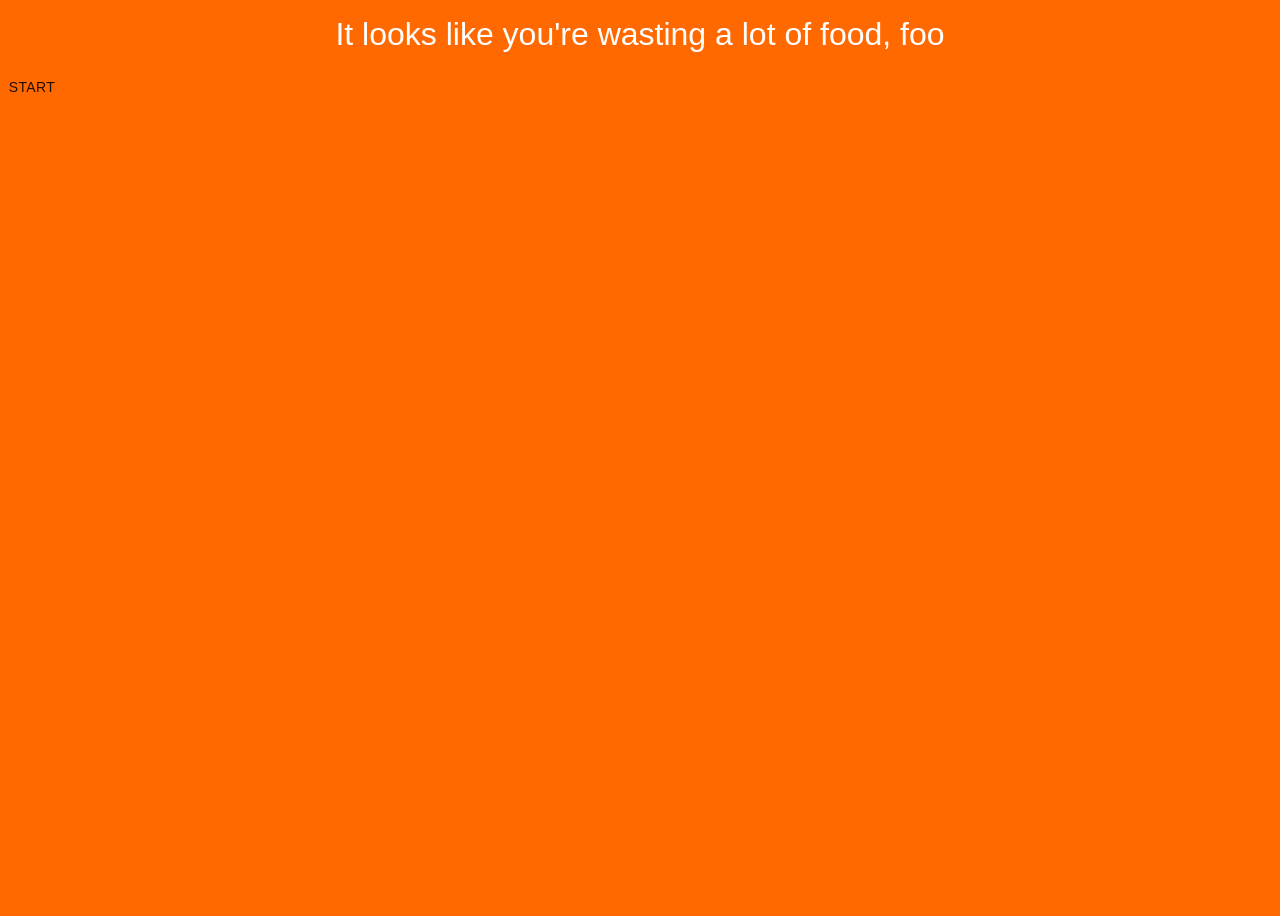
==== wasteswipe/index.html @ 8daa1a17 "..." ====
<!doctype html><html lang="en"><head><meta charset="utf-8"/><link rel="icon" href="/favicon.ico"/><meta name="viewport" content="width=device-width,initial-scale=1"/><meta name="theme-color" content="#000000"/><meta name="description" content="Web site created using create-react-app"/><link rel="apple-touch-icon" href="logo192.png"/><link rel="manifest" href="/manifest.json"/><title>React App</title><style>@font-face{font-family:"Impact Label";src:url(fonts/ImpactLabelRev.woff2) format("woff2"),url(fonts/ImpactLabelRev.woff) format("woff");font-weight:400;font-style:normal}</style><link href="/static/css/main.ba2f9470.chunk.css" rel="stylesheet"></head><body><noscript>You need to enable JavaScript to run this app.</noscript><div id="root"></div><script>!function(i){function e(e){for(var r,t,n=e[0],o=e[1],u=e[2],l=0,f=[];l<n.length;l++)t=n[l],Object.prototype.hasOwnProperty.call(p,t)&&p[t]&&f.push(p[t][0]),p[t]=0;for(r in o)Object.prototype.hasOwnProperty.call(o,r)&&(i[r]=o[r]);for(s&&s(e);f.length;)f.shift()();return c.push.apply(c,u||[]),a()}function a(){for(var e,r=0;r<c.length;r++){for(var t=c[r],n=!0,o=1;o<t.length;o++){var u=t[o];0!==p[u]&&(n=!1)}n&&(c.splice(r--,1),e=l(l.s=t[0]))}return e}var t={},p={1:0},c=[];function l(e){if(t[e])return t[e].exports;var r=t[e]={i:e,l:!1,exports:{}};return i[e].call(r.exports,r,r.exports,l),r.l=!0,r.exports}l.m=i,l.c=t,l.d=function(e,r,t){l.o(e,r)||Object.defineProperty(e,r,{enumerable:!0,get:t})},l.r=function(e){"undefined"!=typeof Symbol&&Symbol.toStringTag&&Object.defineProperty(e,Symbol.toStringTag,{value:"Module"}),Object.defineProperty(e,"__esModule",{value:!0})},l.t=function(r,e){if(1&e&&(r=l(r)),8&e)return r;if(4&e&&"object"==typeof r&&r&&r.__esModule)return r;var t=Object.create(null);if(l.r(t),Object.defineProperty(t,"default",{enumerable:!0,value:r}),2&e&&"string"!=typeof r)for(var n in r)l.d(t,n,function(e){return r[e]}.bind(null,n));return t},l.n=function(e){var r=e&&e.__esModule?function(){return e.default}:function(){return e};return l.d(r,"a",r),r},l.o=function(e,r){return Object.prototype.hasOwnProperty.call(e,r)},l.p="/";var r=this.webpackJsonpweb=this.webpackJsonpweb||[],n=r.push.bind(r);r.push=e,r=r.slice();for(var o=0;o<r.length;o++)e(r[o]);var s=n;a()}([])</script><script src="/static/js/2.c4a70e02.chunk.js"></script><script src="/static/js/main.9b716fbd.chunk.js"></script></body></html>
---- static/css/main.ba2f9470.chunk.css ----
body,html{margin:0;height:100%;font-family:-apple-system,BlinkMacSystemFont,Segoe UI,Roboto,Oxygen,Ubuntu,Cantarell,Fira Sans,Droid Sans,Helvetica Neue,sans-serif;-webkit-font-smoothing:antialiased;-moz-osx-font-smoothing:grayscale;background-color:#ff6900}code{font-family:source-code-pro,Menlo,Monaco,Consolas,Courier New,monospace}#root,.App{height:100%}.App{text-align:center}.SliderContainer,.TextOverlay{text-align:center;position:absolute;left:0;top:0;right:0;bottom:0}.TextOverlay{display:flex;justify-content:center;align-items:center;font-size:2rem;z-index:1000}@-webkit-keyframes appear{0%{-webkit-transform:scale(.6);transform:scale(.6);opacity:0}to{-webkit-transform:scale(1);transform:scale(1);opacity:1}}@keyframes appear{0%{-webkit-transform:scale(.6);transform:scale(.6);opacity:0}to{-webkit-transform:scale(1);transform:scale(1);opacity:1}}.intro-text{display:block;color:#fff;font-size:2rem;margin:1rem;text-align:center}.card-container{position:absolute;width:100vw;height:100vh;will-change:transform;display:flex;align-items:center;justify-content:center}.card{background-color:#fff;background-size:85%;background-repeat:no-repeat;background-position:50%;width:45vh;max-width:300px;height:85vh;max-height:570px;will-change:transform;border-radius:10px;box-shadow:0 12.5px 100px -10px rgba(50,50,73,.4),0 10px 10px -10px rgba(50,50,73,.3)}@-webkit-keyframes flash{0%{-webkit-transform:scale(1.5);transform:scale(1.5);opacity:0}50%{opacity:1}to{-webkit-transform:scale(.8);transform:scale(.8);opacity:0}}@keyframes flash{0%{-webkit-transform:scale(1.5);transform:scale(1.5);opacity:0}50%{opacity:1}to{-webkit-transform:scale(.8);transform:scale(.8);opacity:0}}
/*# sourceMappingURL=main.ba2f9470.chunk.css.map */
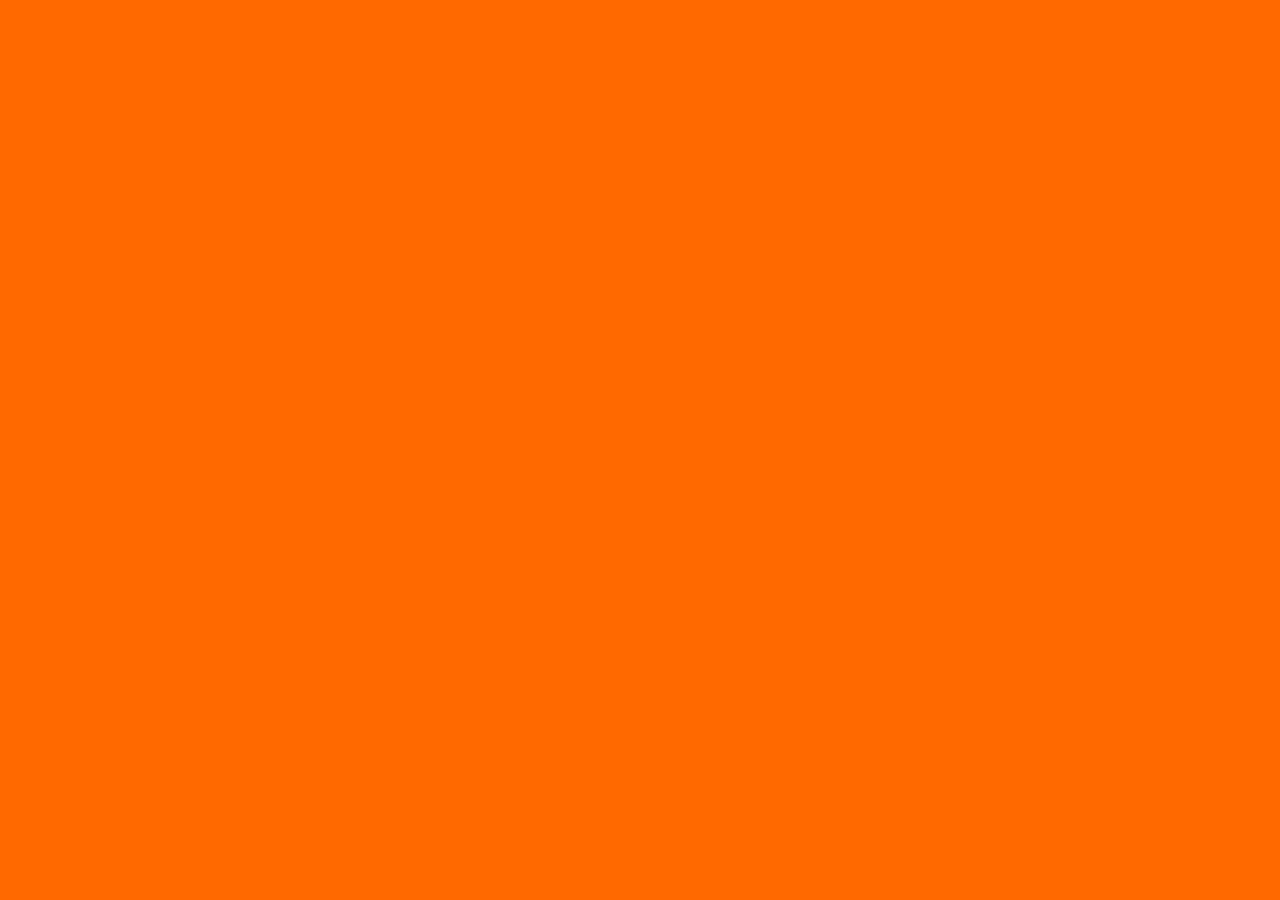
==== commit 32bf598a: "..." ====
--- a/wasteswipe/index.html
+++ b/wasteswipe/index.html
@@ -1 +1 @@
-<!doctype html><html lang="en"><head><meta charset="utf-8"/><link rel="icon" href="/favicon.ico"/><meta name="viewport" content="width=device-width,initial-scale=1"/><meta name="theme-color" content="#000000"/><meta name="description" content="Web site created using create-react-app"/><link rel="apple-touch-icon" href="logo192.png"/><link rel="manifest" href="/manifest.json"/><title>React App</title><style>@font-face{font-family:"Impact Label";src:url(fonts/ImpactLabelRev.woff2) format("woff2"),url(fonts/ImpactLabelRev.woff) format("woff");font-weight:400;font-style:normal}</style><link href="/static/css/main.ba2f9470.chunk.css" rel="stylesheet"></head><body><noscript>You need to enable JavaScript to run this app.</noscript><div id="root"></div><script>!function(i){function e(e){for(var r,t,n=e[0],o=e[1],u=e[2],l=0,f=[];l<n.length;l++)t=n[l],Object.prototype.hasOwnProperty.call(p,t)&&p[t]&&f.push(p[t][0]),p[t]=0;for(r in o)Object.prototype.hasOwnProperty.call(o,r)&&(i[r]=o[r]);for(s&&s(e);f.length;)f.shift()();return c.push.apply(c,u||[]),a()}function a(){for(var e,r=0;r<c.length;r++){for(var t=c[r],n=!0,o=1;o<t.length;o++){var u=t[o];0!==p[u]&&(n=!1)}n&&(c.splice(r--,1),e=l(l.s=t[0]))}return e}var t={},p={1:0},c=[];function l(e){if(t[e])return t[e].exports;var r=t[e]={i:e,l:!1,exports:{}};return i[e].call(r.exports,r,r.exports,l),r.l=!0,r.exports}l.m=i,l.c=t,l.d=function(e,r,t){l.o(e,r)||Object.defineProperty(e,r,{enumerable:!0,get:t})},l.r=function(e){"undefined"!=typeof Symbol&&Symbol.toStringTag&&Object.defineProperty(e,Symbol.toStringTag,{value:"Module"}),Object.defineProperty(e,"__esModule",{value:!0})},l.t=function(r,e){if(1&e&&(r=l(r)),8&e)return r;if(4&e&&"object"==typeof r&&r&&r.__esModule)return r;var t=Object.create(null);if(l.r(t),Object.defineProperty(t,"default",{enumerable:!0,value:r}),2&e&&"string"!=typeof r)for(var n in r)l.d(t,n,function(e){return r[e]}.bind(null,n));return t},l.n=function(e){var r=e&&e.__esModule?function(){return e.default}:function(){return e};return l.d(r,"a",r),r},l.o=function(e,r){return Object.prototype.hasOwnProperty.call(e,r)},l.p="/";var r=this.webpackJsonpweb=this.webpackJsonpweb||[],n=r.push.bind(r);r.push=e,r=r.slice();for(var o=0;o<r.length;o++)e(r[o]);var s=n;a()}([])</script><script src="/static/js/2.c4a70e02.chunk.js"></script><script src="/static/js/main.9b716fbd.chunk.js"></script></body></html>+<!doctype html><html lang="en"><head><meta charset="utf-8"/><link rel="icon" href="/favicon.ico"/><meta name="viewport" content="width=device-width,initial-scale=1"/><meta name="theme-color" content="#000000"/><meta name="description" content="Web site created using create-react-app"/><link rel="apple-touch-icon" href="logo192.png"/><link rel="manifest" href="/manifest.json"/><title>React App</title><style>@font-face{font-family:"Impact Label";src:url(fonts/ImpactLabelRev.woff2) format("woff2"),url(fonts/ImpactLabelRev.woff) format("woff");font-weight:400;font-style:normal}</style><link href="/static/css/main.ba2f9470.chunk.css" rel="stylesheet"></head><body><noscript>You need to enable JavaScript to run this app.</noscript><div id="root"></div><script>!function(i){function e(e){for(var r,t,n=e[0],o=e[1],u=e[2],l=0,f=[];l<n.length;l++)t=n[l],Object.prototype.hasOwnProperty.call(p,t)&&p[t]&&f.push(p[t][0]),p[t]=0;for(r in o)Object.prototype.hasOwnProperty.call(o,r)&&(i[r]=o[r]);for(s&&s(e);f.length;)f.shift()();return c.push.apply(c,u||[]),a()}function a(){for(var e,r=0;r<c.length;r++){for(var t=c[r],n=!0,o=1;o<t.length;o++){var u=t[o];0!==p[u]&&(n=!1)}n&&(c.splice(r--,1),e=l(l.s=t[0]))}return e}var t={},p={1:0},c=[];function l(e){if(t[e])return t[e].exports;var r=t[e]={i:e,l:!1,exports:{}};return i[e].call(r.exports,r,r.exports,l),r.l=!0,r.exports}l.m=i,l.c=t,l.d=function(e,r,t){l.o(e,r)||Object.defineProperty(e,r,{enumerable:!0,get:t})},l.r=function(e){"undefined"!=typeof Symbol&&Symbol.toStringTag&&Object.defineProperty(e,Symbol.toStringTag,{value:"Module"}),Object.defineProperty(e,"__esModule",{value:!0})},l.t=function(r,e){if(1&e&&(r=l(r)),8&e)return r;if(4&e&&"object"==typeof r&&r&&r.__esModule)return r;var t=Object.create(null);if(l.r(t),Object.defineProperty(t,"default",{enumerable:!0,value:r}),2&e&&"string"!=typeof r)for(var n in r)l.d(t,n,function(e){return r[e]}.bind(null,n));return t},l.n=function(e){var r=e&&e.__esModule?function(){return e.default}:function(){return e};return l.d(r,"a",r),r},l.o=function(e,r){return Object.prototype.hasOwnProperty.call(e,r)},l.p="/";var r=this.webpackJsonpweb=this.webpackJsonpweb||[],n=r.push.bind(r);r.push=e,r=r.slice();for(var o=0;o<r.length;o++)e(r[o]);var s=n;a()}([])</script><script src="/static/js/2.c4a70e02.chunk.js"></script><script src="/static/js/main.599495fc.chunk.js"></script></body></html>
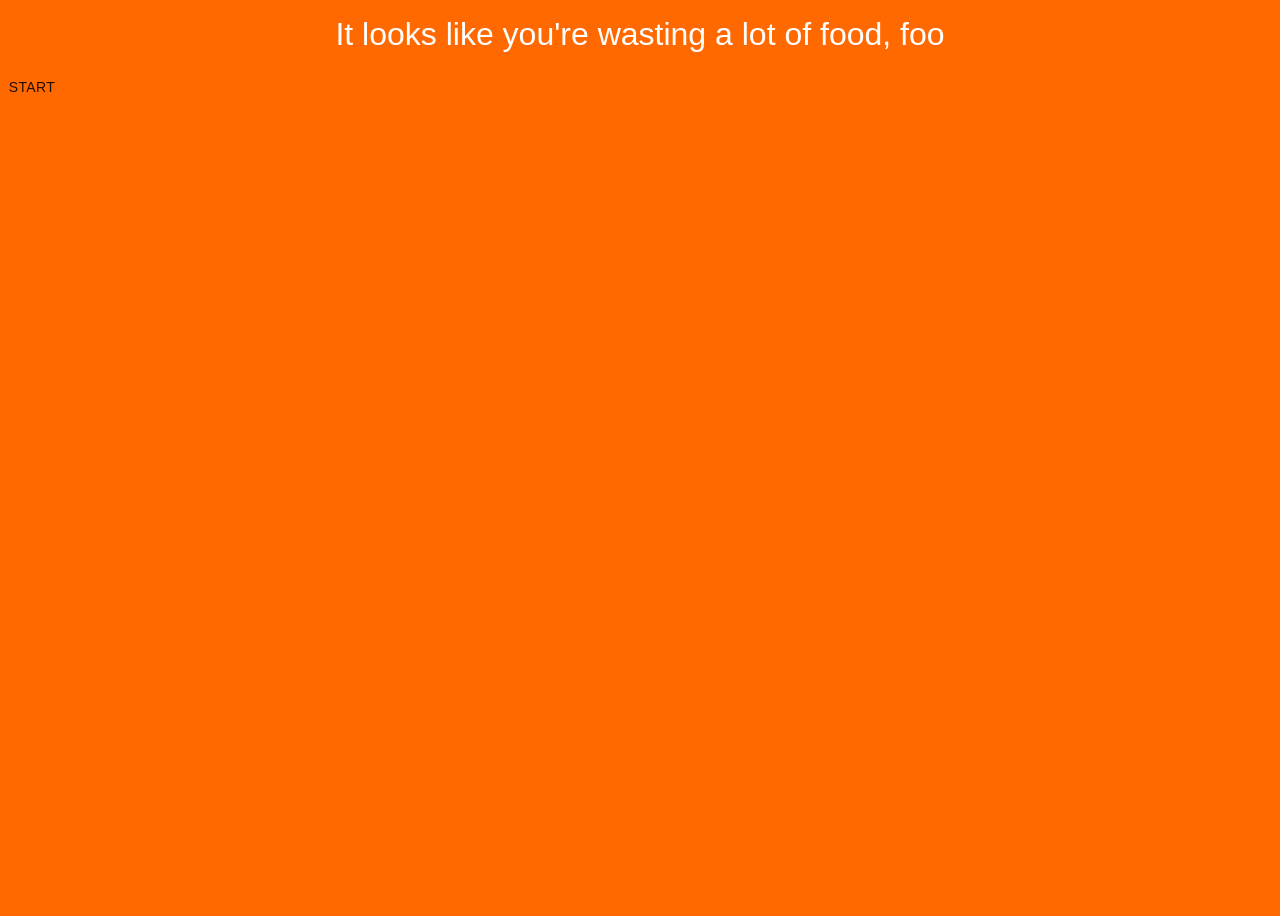
==== commit 2256b5d4: "..." ====
--- a/wasteswipe/index.html
+++ b/wasteswipe/index.html
@@ -1 +1 @@
-<!doctype html><html lang="en"><head><meta charset="utf-8"/><link rel="icon" href="/favicon.ico"/><meta name="viewport" content="width=device-width,initial-scale=1"/><meta name="theme-color" content="#000000"/><meta name="description" content="Web site created using create-react-app"/><link rel="apple-touch-icon" href="logo192.png"/><link rel="manifest" href="/manifest.json"/><title>React App</title><style>@font-face{font-family:"Impact Label";src:url(fonts/ImpactLabelRev.woff2) format("woff2"),url(fonts/ImpactLabelRev.woff) format("woff");font-weight:400;font-style:normal}</style><link href="/static/css/main.ba2f9470.chunk.css" rel="stylesheet"></head><body><noscript>You need to enable JavaScript to run this app.</noscript><div id="root"></div><script>!function(i){function e(e){for(var r,t,n=e[0],o=e[1],u=e[2],l=0,f=[];l<n.length;l++)t=n[l],Object.prototype.hasOwnProperty.call(p,t)&&p[t]&&f.push(p[t][0]),p[t]=0;for(r in o)Object.prototype.hasOwnProperty.call(o,r)&&(i[r]=o[r]);for(s&&s(e);f.length;)f.shift()();return c.push.apply(c,u||[]),a()}function a(){for(var e,r=0;r<c.length;r++){for(var t=c[r],n=!0,o=1;o<t.length;o++){var u=t[o];0!==p[u]&&(n=!1)}n&&(c.splice(r--,1),e=l(l.s=t[0]))}return e}var t={},p={1:0},c=[];function l(e){if(t[e])return t[e].exports;var r=t[e]={i:e,l:!1,exports:{}};return i[e].call(r.exports,r,r.exports,l),r.l=!0,r.exports}l.m=i,l.c=t,l.d=function(e,r,t){l.o(e,r)||Object.defineProperty(e,r,{enumerable:!0,get:t})},l.r=function(e){"undefined"!=typeof Symbol&&Symbol.toStringTag&&Object.defineProperty(e,Symbol.toStringTag,{value:"Module"}),Object.defineProperty(e,"__esModule",{value:!0})},l.t=function(r,e){if(1&e&&(r=l(r)),8&e)return r;if(4&e&&"object"==typeof r&&r&&r.__esModule)return r;var t=Object.create(null);if(l.r(t),Object.defineProperty(t,"default",{enumerable:!0,value:r}),2&e&&"string"!=typeof r)for(var n in r)l.d(t,n,function(e){return r[e]}.bind(null,n));return t},l.n=function(e){var r=e&&e.__esModule?function(){return e.default}:function(){return e};return l.d(r,"a",r),r},l.o=function(e,r){return Object.prototype.hasOwnProperty.call(e,r)},l.p="/";var r=this.webpackJsonpweb=this.webpackJsonpweb||[],n=r.push.bind(r);r.push=e,r=r.slice();for(var o=0;o<r.length;o++)e(r[o]);var s=n;a()}([])</script><script src="/static/js/2.c4a70e02.chunk.js"></script><script src="/static/js/main.599495fc.chunk.js"></script></body></html>+<!doctype html><html lang="en"><head><meta charset="utf-8"/><link rel="icon" href="/wasteswipe/favicon.ico"/><meta name="viewport" content="width=device-width,initial-scale=1"/><meta name="theme-color" content="#000000"/><meta name="description" content="Web site created using create-react-app"/><link rel="apple-touch-icon" href="logo192.png"/><link rel="manifest" href="/wasteswipe/manifest.json"/><title>React App</title><style>@font-face{font-family:"Impact Label";src:url(fonts/ImpactLabelRev.woff2) format("woff2"),url(fonts/ImpactLabelRev.woff) format("woff");font-weight:400;font-style:normal}</style><link href="/wasteswipe/static/css/main.ba2f9470.chunk.css" rel="stylesheet"></head><body><noscript>You need to enable JavaScript to run this app.</noscript><div id="root"></div><script>!function(a){function e(e){for(var r,t,n=e[0],o=e[1],u=e[2],l=0,i=[];l<n.length;l++)t=n[l],Object.prototype.hasOwnProperty.call(p,t)&&p[t]&&i.push(p[t][0]),p[t]=0;for(r in o)Object.prototype.hasOwnProperty.call(o,r)&&(a[r]=o[r]);for(s&&s(e);i.length;)i.shift()();return c.push.apply(c,u||[]),f()}function f(){for(var e,r=0;r<c.length;r++){for(var t=c[r],n=!0,o=1;o<t.length;o++){var u=t[o];0!==p[u]&&(n=!1)}n&&(c.splice(r--,1),e=l(l.s=t[0]))}return e}var t={},p={1:0},c=[];function l(e){if(t[e])return t[e].exports;var r=t[e]={i:e,l:!1,exports:{}};return a[e].call(r.exports,r,r.exports,l),r.l=!0,r.exports}l.m=a,l.c=t,l.d=function(e,r,t){l.o(e,r)||Object.defineProperty(e,r,{enumerable:!0,get:t})},l.r=function(e){"undefined"!=typeof Symbol&&Symbol.toStringTag&&Object.defineProperty(e,Symbol.toStringTag,{value:"Module"}),Object.defineProperty(e,"__esModule",{value:!0})},l.t=function(r,e){if(1&e&&(r=l(r)),8&e)return r;if(4&e&&"object"==typeof r&&r&&r.__esModule)return r;var t=Object.create(null);if(l.r(t),Object.defineProperty(t,"default",{enumerable:!0,value:r}),2&e&&"string"!=typeof r)for(var n in r)l.d(t,n,function(e){return r[e]}.bind(null,n));return t},l.n=function(e){var r=e&&e.__esModule?function(){return e.default}:function(){return e};return l.d(r,"a",r),r},l.o=function(e,r){return Object.prototype.hasOwnProperty.call(e,r)},l.p="/wasteswipe/";var r=this.webpackJsonpweb=this.webpackJsonpweb||[],n=r.push.bind(r);r.push=e,r=r.slice();for(var o=0;o<r.length;o++)e(r[o]);var s=n;f()}([])</script><script src="/wasteswipe/static/js/2.c4a70e02.chunk.js"></script><script src="/wasteswipe/static/js/main.8bdf7bfb.chunk.js"></script></body></html>
--- a/wasteswipe/static/css/main.ba2f9470.chunk.css
+++ b/wasteswipe/static/css/main.ba2f9470.chunk.css
@@ -0,0 +1,2 @@
+body,html{margin:0;height:100%;font-family:-apple-system,BlinkMacSystemFont,Segoe UI,Roboto,Oxygen,Ubuntu,Cantarell,Fira Sans,Droid Sans,Helvetica Neue,sans-serif;-webkit-font-smoothing:antialiased;-moz-osx-font-smoothing:grayscale;background-color:#ff6900}code{font-family:source-code-pro,Menlo,Monaco,Consolas,Courier New,monospace}#root,.App{height:100%}.App{text-align:center}.SliderContainer,.TextOverlay{text-align:center;position:absolute;left:0;top:0;right:0;bottom:0}.TextOverlay{display:flex;justify-content:center;align-items:center;font-size:2rem;z-index:1000}@-webkit-keyframes appear{0%{-webkit-transform:scale(.6);transform:scale(.6);opacity:0}to{-webkit-transform:scale(1);transform:scale(1);opacity:1}}@keyframes appear{0%{-webkit-transform:scale(.6);transform:scale(.6);opacity:0}to{-webkit-transform:scale(1);transform:scale(1);opacity:1}}.intro-text{display:block;color:#fff;font-size:2rem;margin:1rem;text-align:center}.card-container{position:absolute;width:100vw;height:100vh;will-change:transform;display:flex;align-items:center;justify-content:center}.card{background-color:#fff;background-size:85%;background-repeat:no-repeat;background-position:50%;width:45vh;max-width:300px;height:85vh;max-height:570px;will-change:transform;border-radius:10px;box-shadow:0 12.5px 100px -10px rgba(50,50,73,.4),0 10px 10px -10px rgba(50,50,73,.3)}@-webkit-keyframes flash{0%{-webkit-transform:scale(1.5);transform:scale(1.5);opacity:0}50%{opacity:1}to{-webkit-transform:scale(.8);transform:scale(.8);opacity:0}}@keyframes flash{0%{-webkit-transform:scale(1.5);transform:scale(1.5);opacity:0}50%{opacity:1}to{-webkit-transform:scale(.8);transform:scale(.8);opacity:0}}
+/*# sourceMappingURL=main.ba2f9470.chunk.css.map */
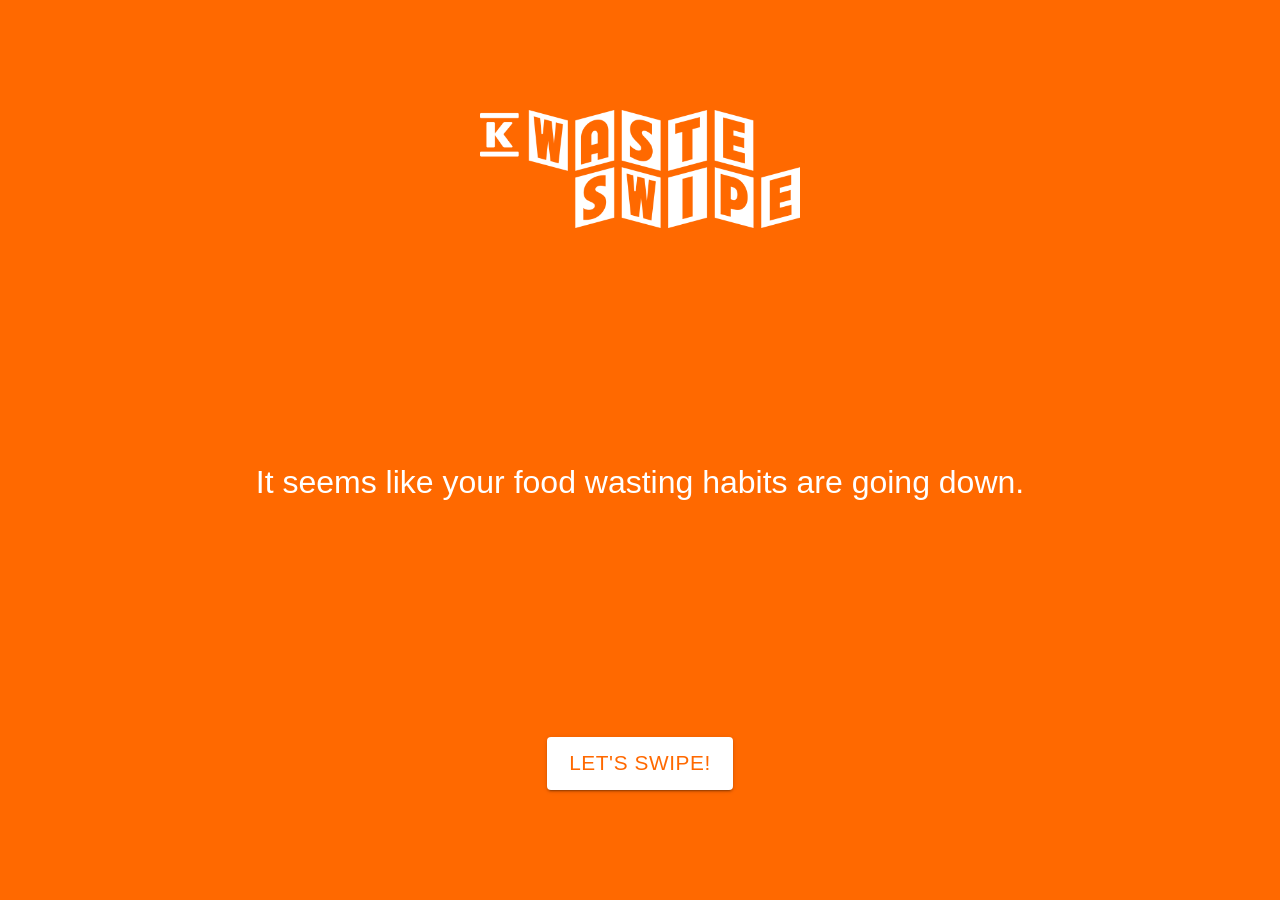
==== commit 56c88917: "..." ====
--- a/wasteswipe/index.html
+++ b/wasteswipe/index.html
@@ -1 +1 @@
-<!doctype html><html lang="en"><head><meta charset="utf-8"/><link rel="icon" href="/wasteswipe/favicon.ico"/><meta name="viewport" content="width=device-width,initial-scale=1"/><meta name="theme-color" content="#000000"/><meta name="description" content="Web site created using create-react-app"/><link rel="apple-touch-icon" href="logo192.png"/><link rel="manifest" href="/wasteswipe/manifest.json"/><title>React App</title><style>@font-face{font-family:"Impact Label";src:url(fonts/ImpactLabelRev.woff2) format("woff2"),url(fonts/ImpactLabelRev.woff) format("woff");font-weight:400;font-style:normal}</style><link href="/wasteswipe/static/css/main.ba2f9470.chunk.css" rel="stylesheet"></head><body><noscript>You need to enable JavaScript to run this app.</noscript><div id="root"></div><script>!function(a){function e(e){for(var r,t,n=e[0],o=e[1],u=e[2],l=0,i=[];l<n.length;l++)t=n[l],Object.prototype.hasOwnProperty.call(p,t)&&p[t]&&i.push(p[t][0]),p[t]=0;for(r in o)Object.prototype.hasOwnProperty.call(o,r)&&(a[r]=o[r]);for(s&&s(e);i.length;)i.shift()();return c.push.apply(c,u||[]),f()}function f(){for(var e,r=0;r<c.length;r++){for(var t=c[r],n=!0,o=1;o<t.length;o++){var u=t[o];0!==p[u]&&(n=!1)}n&&(c.splice(r--,1),e=l(l.s=t[0]))}return e}var t={},p={1:0},c=[];function l(e){if(t[e])return t[e].exports;var r=t[e]={i:e,l:!1,exports:{}};return a[e].call(r.exports,r,r.exports,l),r.l=!0,r.exports}l.m=a,l.c=t,l.d=function(e,r,t){l.o(e,r)||Object.defineProperty(e,r,{enumerable:!0,get:t})},l.r=function(e){"undefined"!=typeof Symbol&&Symbol.toStringTag&&Object.defineProperty(e,Symbol.toStringTag,{value:"Module"}),Object.defineProperty(e,"__esModule",{value:!0})},l.t=function(r,e){if(1&e&&(r=l(r)),8&e)return r;if(4&e&&"object"==typeof r&&r&&r.__esModule)return r;var t=Object.create(null);if(l.r(t),Object.defineProperty(t,"default",{enumerable:!0,value:r}),2&e&&"string"!=typeof r)for(var n in r)l.d(t,n,function(e){return r[e]}.bind(null,n));return t},l.n=function(e){var r=e&&e.__esModule?function(){return e.default}:function(){return e};return l.d(r,"a",r),r},l.o=function(e,r){return Object.prototype.hasOwnProperty.call(e,r)},l.p="/wasteswipe/";var r=this.webpackJsonpweb=this.webpackJsonpweb||[],n=r.push.bind(r);r.push=e,r=r.slice();for(var o=0;o<r.length;o++)e(r[o]);var s=n;f()}([])</script><script src="/wasteswipe/static/js/2.c4a70e02.chunk.js"></script><script src="/wasteswipe/static/js/main.8bdf7bfb.chunk.js"></script></body></html>+<!doctype html><html lang="en"><head><meta charset="utf-8"/><link rel="icon" href="/wasteswipe/favicon.ico"/><meta name="viewport" content="width=device-width,initial-scale=1"/><meta name="theme-color" content="#000000"/><meta name="description" content="Web site created using create-react-app"/><link rel="apple-touch-icon" href="logo192.png"/><link rel="manifest" href="/wasteswipe/manifest.json"/><title>React App</title><style>@font-face{font-family:"Impact Label";src:url(fonts/ImpactLabelRev.woff2) format("woff2"),url(fonts/ImpactLabelRev.woff) format("woff");font-weight:400;font-style:normal}</style><link href="/wasteswipe/static/css/main.963a7828.chunk.css" rel="stylesheet"></head><body><noscript>You need to enable JavaScript to run this app.</noscript><div id="root"></div><script>!function(a){function e(e){for(var r,t,n=e[0],o=e[1],u=e[2],l=0,i=[];l<n.length;l++)t=n[l],Object.prototype.hasOwnProperty.call(p,t)&&p[t]&&i.push(p[t][0]),p[t]=0;for(r in o)Object.prototype.hasOwnProperty.call(o,r)&&(a[r]=o[r]);for(s&&s(e);i.length;)i.shift()();return c.push.apply(c,u||[]),f()}function f(){for(var e,r=0;r<c.length;r++){for(var t=c[r],n=!0,o=1;o<t.length;o++){var u=t[o];0!==p[u]&&(n=!1)}n&&(c.splice(r--,1),e=l(l.s=t[0]))}return e}var t={},p={1:0},c=[];function l(e){if(t[e])return t[e].exports;var r=t[e]={i:e,l:!1,exports:{}};return a[e].call(r.exports,r,r.exports,l),r.l=!0,r.exports}l.m=a,l.c=t,l.d=function(e,r,t){l.o(e,r)||Object.defineProperty(e,r,{enumerable:!0,get:t})},l.r=function(e){"undefined"!=typeof Symbol&&Symbol.toStringTag&&Object.defineProperty(e,Symbol.toStringTag,{value:"Module"}),Object.defineProperty(e,"__esModule",{value:!0})},l.t=function(r,e){if(1&e&&(r=l(r)),8&e)return r;if(4&e&&"object"==typeof r&&r&&r.__esModule)return r;var t=Object.create(null);if(l.r(t),Object.defineProperty(t,"default",{enumerable:!0,value:r}),2&e&&"string"!=typeof r)for(var n in r)l.d(t,n,function(e){return r[e]}.bind(null,n));return t},l.n=function(e){var r=e&&e.__esModule?function(){return e.default}:function(){return e};return l.d(r,"a",r),r},l.o=function(e,r){return Object.prototype.hasOwnProperty.call(e,r)},l.p="/wasteswipe/";var r=this.webpackJsonpweb=this.webpackJsonpweb||[],n=r.push.bind(r);r.push=e,r=r.slice();for(var o=0;o<r.length;o++)e(r[o]);var s=n;f()}([])</script><script src="/wasteswipe/static/js/2.1cef2ead.chunk.js"></script><script src="/wasteswipe/static/js/main.dca85c72.chunk.js"></script></body></html>
--- a/wasteswipe/static/css/main.963a7828.chunk.css
+++ b/wasteswipe/static/css/main.963a7828.chunk.css
@@ -0,0 +1,2 @@
+body,html{margin:0;height:100%;font-family:-apple-system,BlinkMacSystemFont,Segoe UI,Roboto,Oxygen,Ubuntu,Cantarell,Fira Sans,Droid Sans,Helvetica Neue,sans-serif;-webkit-font-smoothing:antialiased;-moz-osx-font-smoothing:grayscale;background-color:#ff6900}code{font-family:source-code-pro,Menlo,Monaco,Consolas,Courier New,monospace}#root{height:100%}.stage-container{display:flex;flex-direction:column;align-items:center;justify-content:space-around;height:100%}@-webkit-keyframes appear{0%{-webkit-transform:scale(.6);transform:scale(.6);opacity:0}to{-webkit-transform:scale(1);transform:scale(1);opacity:1}}@keyframes appear{0%{-webkit-transform:scale(.6);transform:scale(.6);opacity:0}to{-webkit-transform:scale(1);transform:scale(1);opacity:1}}.intro-text{display:block;color:#fff;font-size:2rem;margin:1rem;text-align:center}.card-container{position:absolute;width:100vw;height:100vh;will-change:transform;display:flex;align-items:center;justify-content:center}.card{background-color:#fff;background-size:85%;background-repeat:no-repeat;background-position:50%;width:45vh;max-width:300px;height:85vh;max-height:570px;will-change:transform;border-radius:10px;box-shadow:0 12.5px 100px -10px rgba(50,50,73,.4),0 10px 10px -10px rgba(50,50,73,.3)}@-webkit-keyframes flash{0%{-webkit-transform:scale(1.5);transform:scale(1.5);opacity:0}50%{opacity:1}to{-webkit-transform:scale(.8);transform:scale(.8);opacity:0}}@keyframes flash{0%{-webkit-transform:scale(1.5);transform:scale(1.5);opacity:0}50%{opacity:1}to{-webkit-transform:scale(.8);transform:scale(.8);opacity:0}}
+/*# sourceMappingURL=main.963a7828.chunk.css.map */
